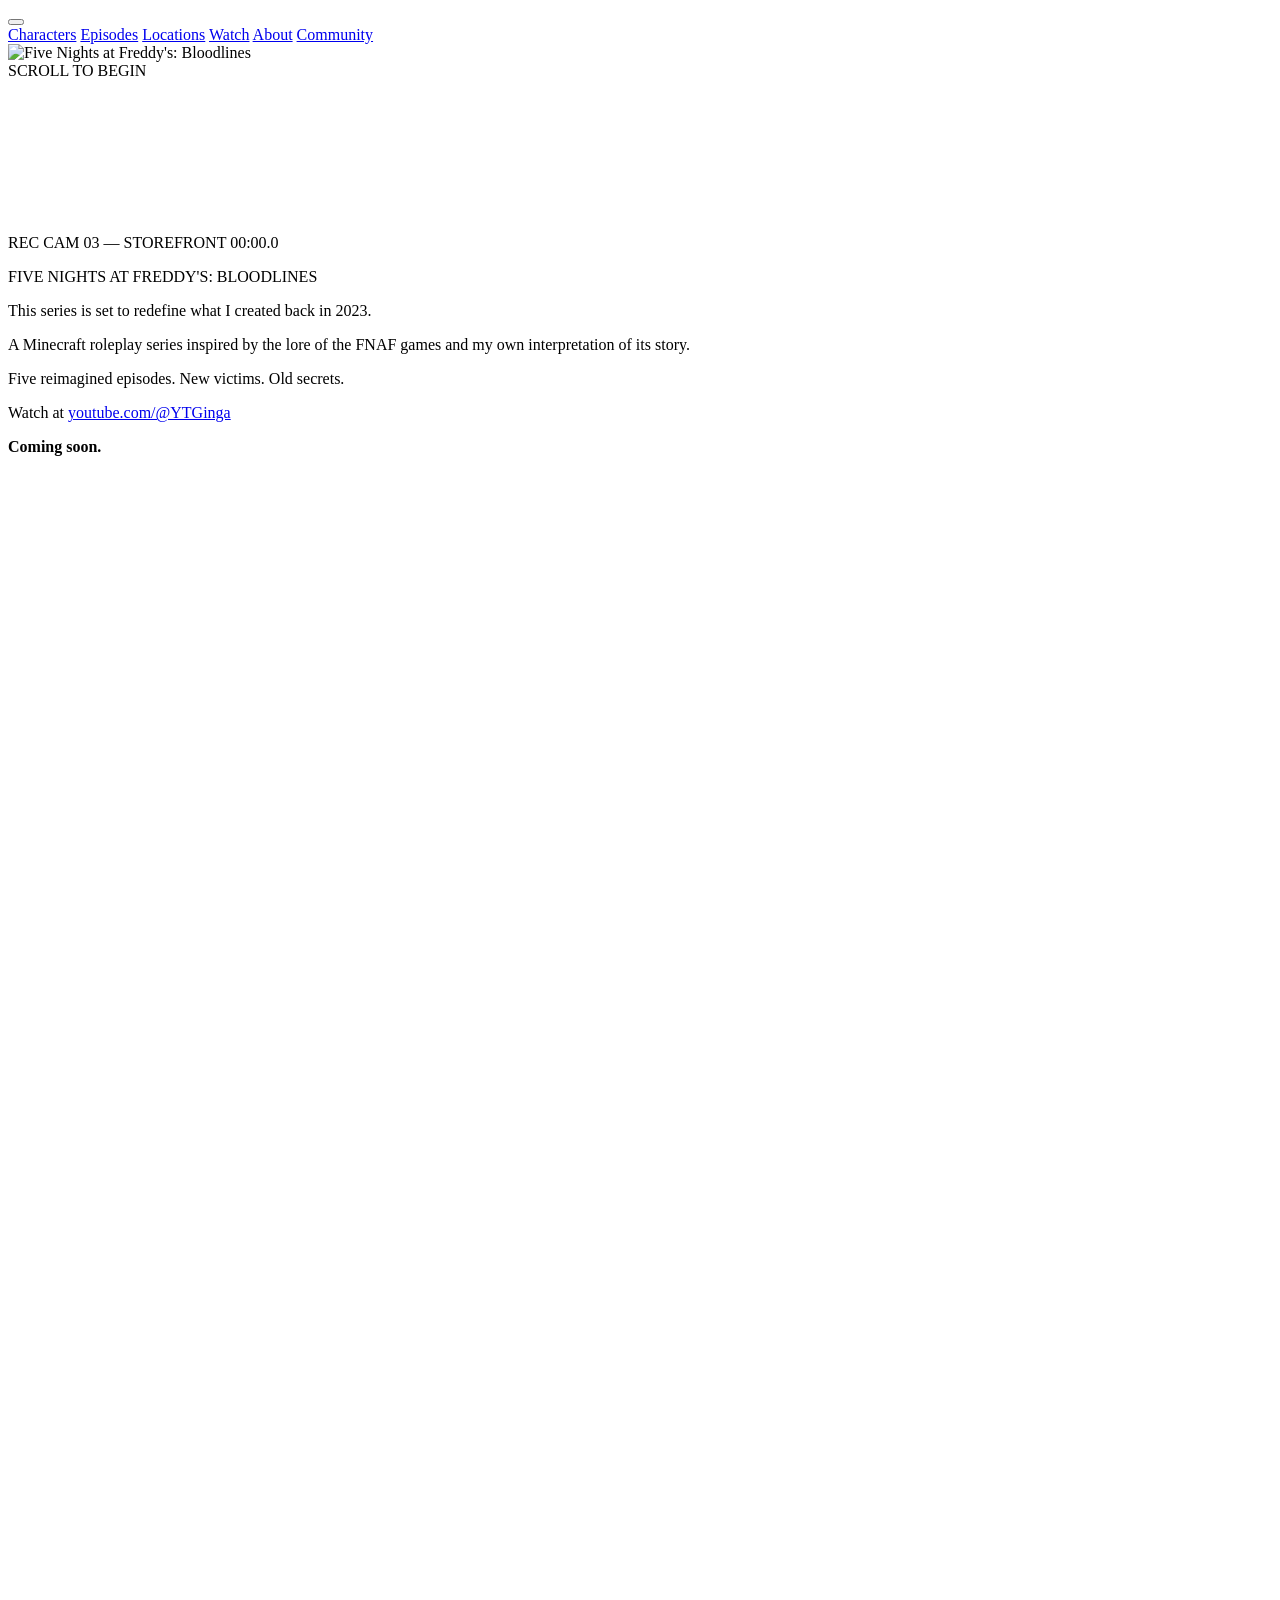
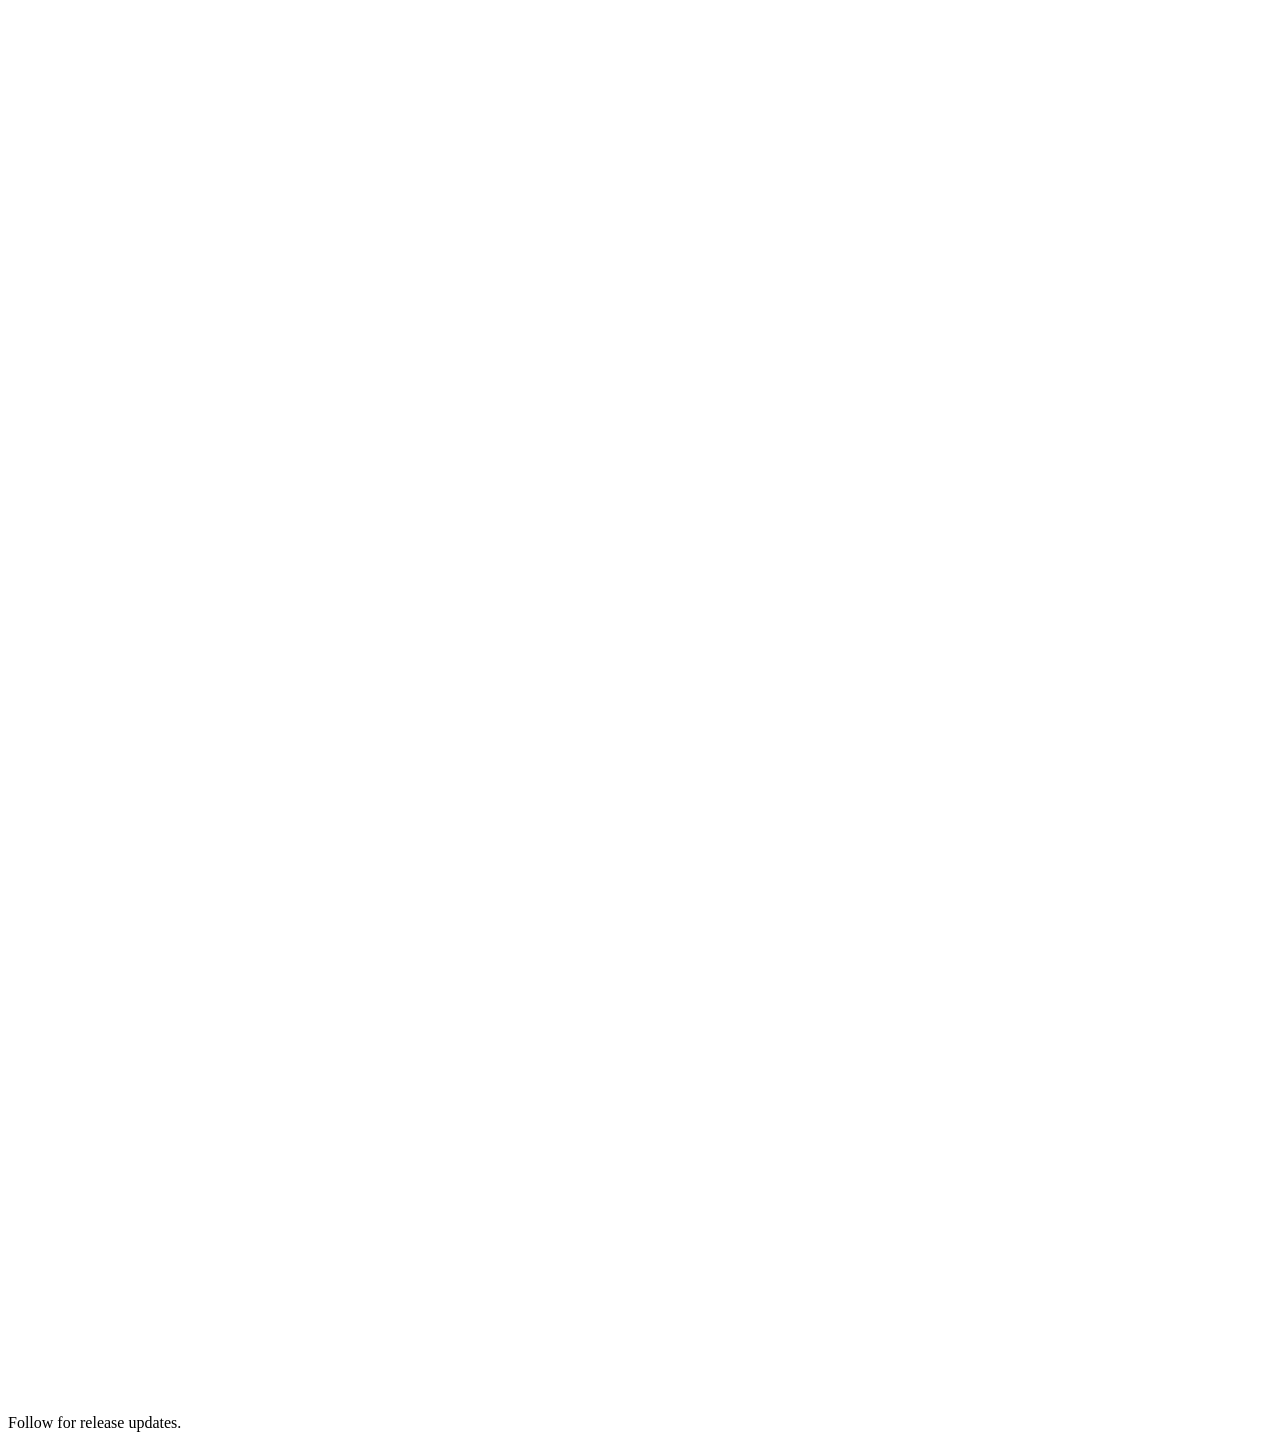
==== index.html @ 41097ac0 "Add files via upload" ====
<!DOCTYPE html>
<html lang="en">
<head>
<meta charset="UTF-8">
<meta name="viewport" content="width=device-width, initial-scale=1.0">
<title>Five Nights at Freddy's: Bloodlines</title>
<link rel="icon" type="image/png" href="FNAFBloodlinesLogo.png">
<link rel="preconnect" href="https://fonts.googleapis.com">
<link rel="preconnect" href="https://fonts.gstatic.com" crossorigin>
<link href="https://fonts.googleapis.com/css2?family=IBM+Plex+Mono:wght@400;500;600&family=Press+Start+2P&display=swap" rel="stylesheet">
<link rel="stylesheet" href="style.css">
</head>
<body>

  <!-- NAV: hover-triggered tab icon + sliding side panel -->
  <nav class="tab-nav" id="tabNav">
    <button class="tab-icon" id="tabIcon" aria-label="Open site navigation" aria-expanded="false"></button>
    <aside class="side-panel" id="sidePanel">
      <a class="side-link" href="characters.html">Characters</a>
      <a class="side-link" href="episodes.html">Episodes</a>
      <a class="side-link" href="locations.html">Locations</a>
      <a class="side-link" href="watch.html">Watch</a>
      <a class="side-link" href="about.html">About</a>
      <a class="side-link" href="community.html">Community</a>
    </aside>
  </nav>

  <!-- HERO: logo on solid background -->
  <section class="hero" id="hero">
    <div class="hero-inner">
      <img src="FNAFBloodlinesLogo.png" alt="Five Nights at Freddy's: Bloodlines" class="hero-logo" id="heroLogo">
    </div>
    <div class="scroll-cue">
      <span class="scroll-cue-label">SCROLL TO BEGIN</span>
      <span class="scroll-cue-arrow" id="scrollCueArrow"></span>
    </div>
  </section>

  <!-- REEL: scroll-scrubbed video with camera-monitor framing -->
  <div class="reel storefront-reel" style="height: 500vh;">
    <div class="reel-sticky">

      <video
        class="reel-video"
        src="StoreFrontStill.mov"
        muted
        playsinline
        preload="auto"
      ></video>

      <div class="scanlines" aria-hidden="true"></div>
      <div class="vignette" aria-hidden="true"></div>
      <div class="grain" aria-hidden="true"></div>

      <div class="hud">
        <span class="hud-rec"><span class="hud-dot"></span>REC</span>
        <span class="hud-cam">CAM 03 — STOREFRONT</span>
        <span class="hud-time">00:00.0</span>
      </div>

      <!-- EDIT ME: swap this placeholder copy for your real series description.
           Each <p> shows/hides based on how far the user has scrolled through
           the reel (see data-range in script.js). Add or remove lines freely. -->
      <div class="caption-track">
        <p class="caption" data-range="0.00,0.16">FIVE NIGHTS AT FREDDY'S: BLOODLINES</p>
        <p class="caption" data-range="0.16,0.32">This series is set to redefine what I created back in 2023.</p>
        <p class="caption" data-range="0.32,0.50">A Minecraft roleplay series inspired by the lore of the FNAF games and my own interpretation of its story.</p>
        <p class="caption" data-range="0.50,0.68">Five reimagined episodes. New victims. Old secrets.</p>
        <p class="caption" data-range="0.68,0.84">Watch at <a href="https://www.youtube.com/@YTGinga/videos" target="_blank">youtube.com/@YTGinga</a></p>
        <p class="caption" data-range="0.84,1.00"><strong>Coming soon.</strong></p>
      </div>

    </div>
  </div>

  <!-- OUTRO -->
  <section class="outro">
    <img src="FNAFBloodlinesLogo.png" alt="" class="outro-logo" aria-hidden="true">
    <p class="outro-tag">Follow for release updates.</p>
  </section>

<script src="script.js"></script>
</body>
</html>
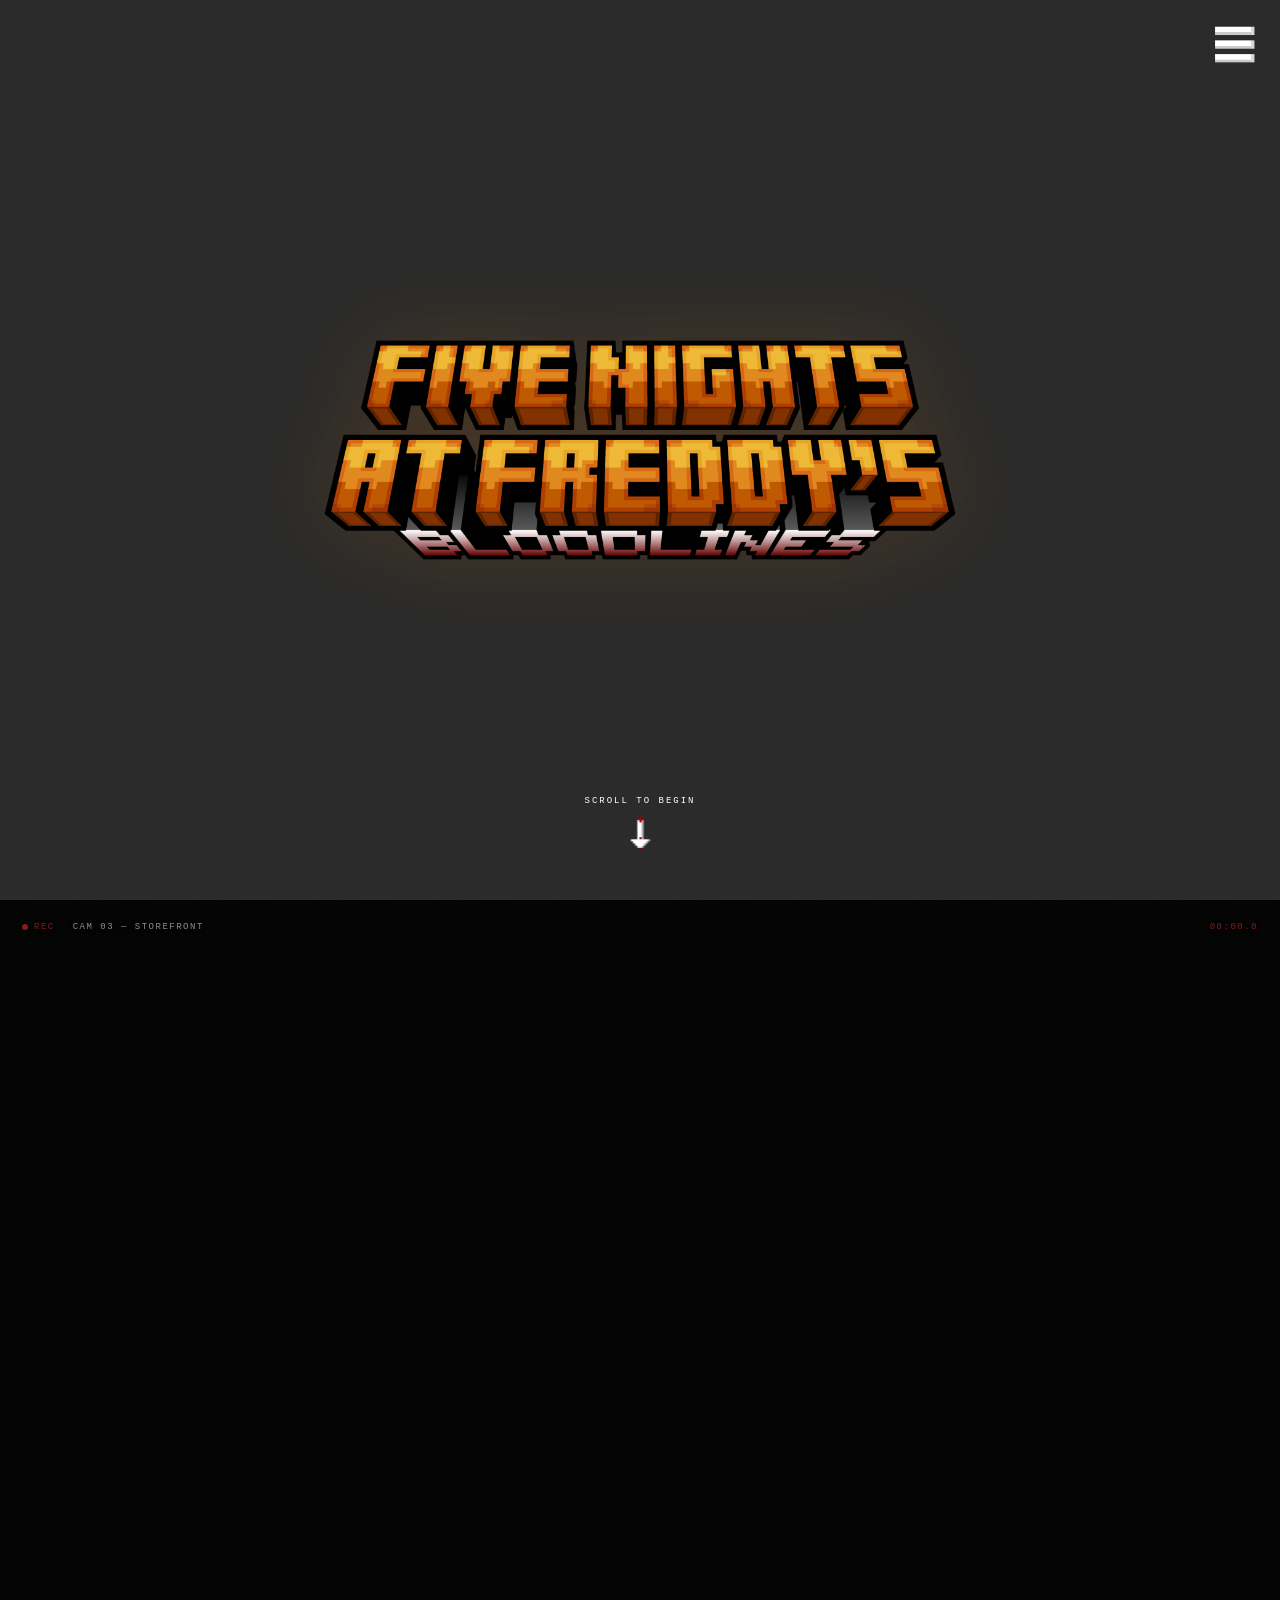
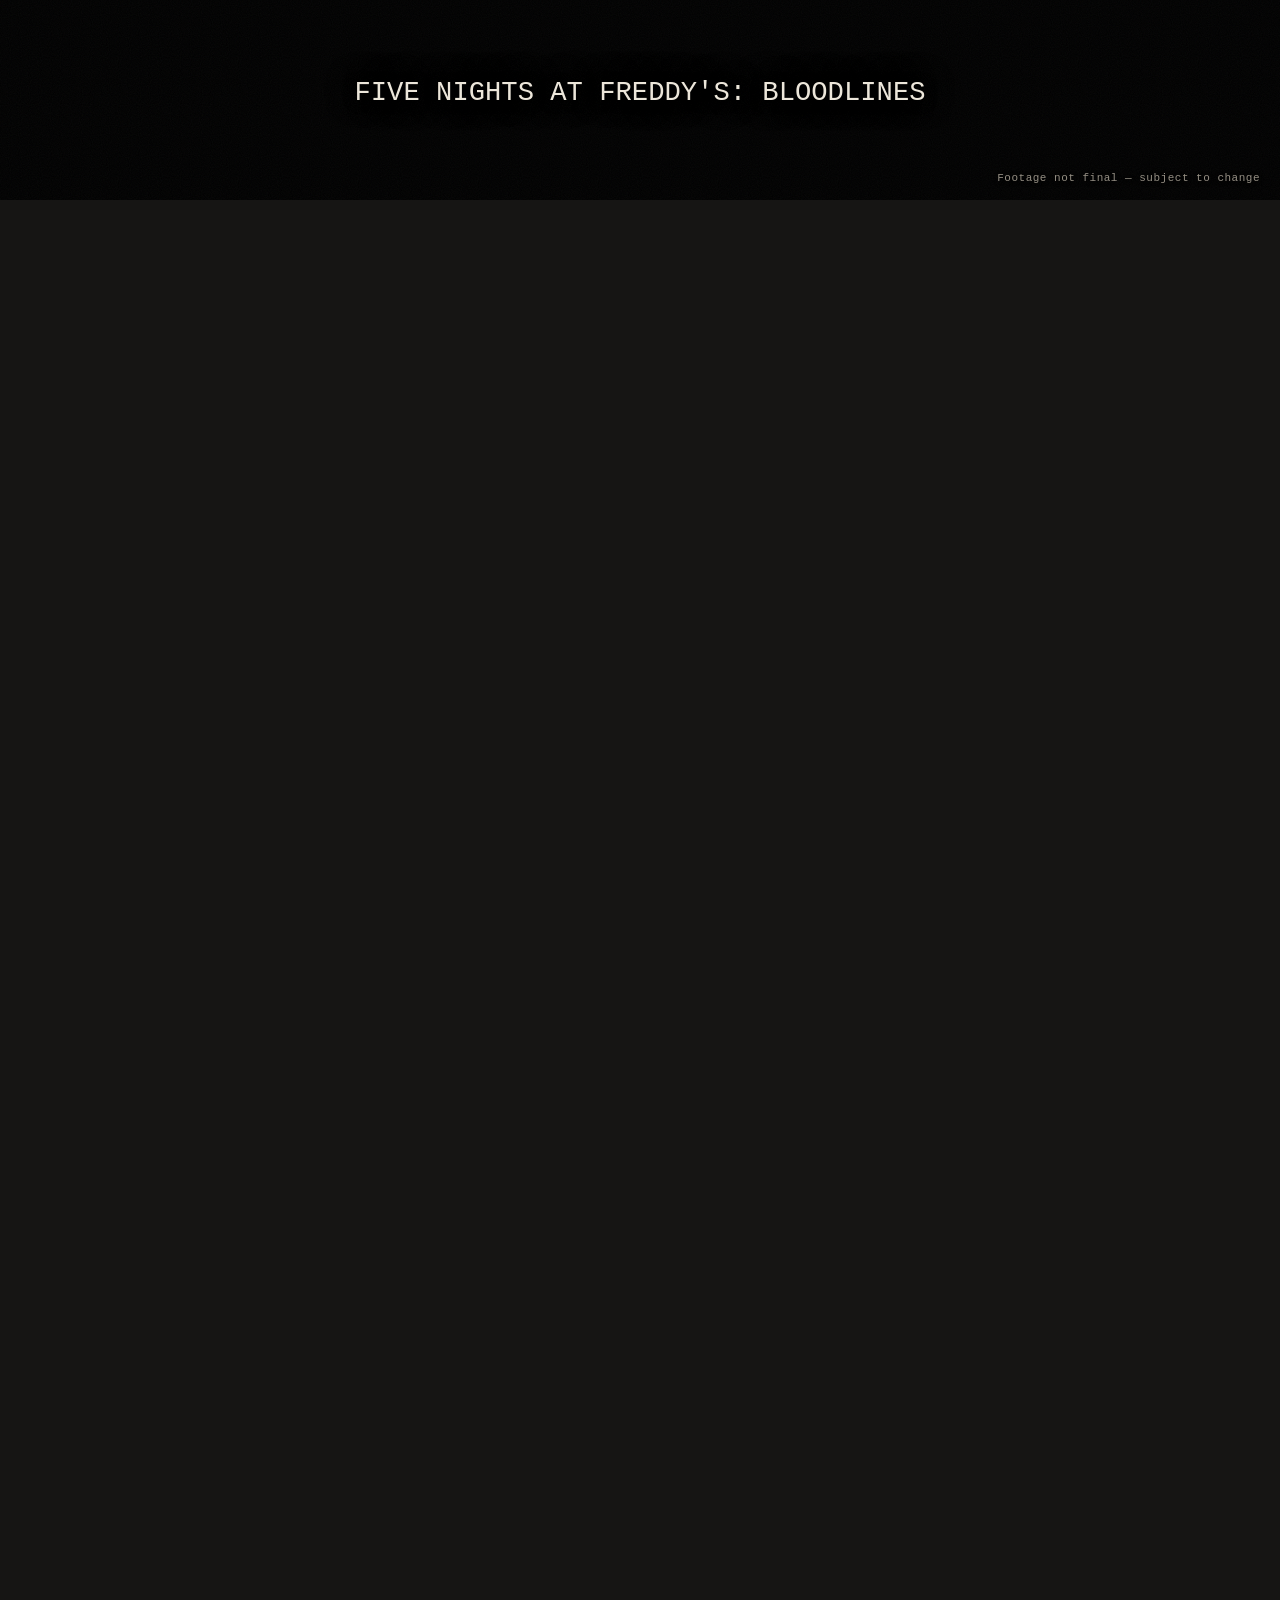
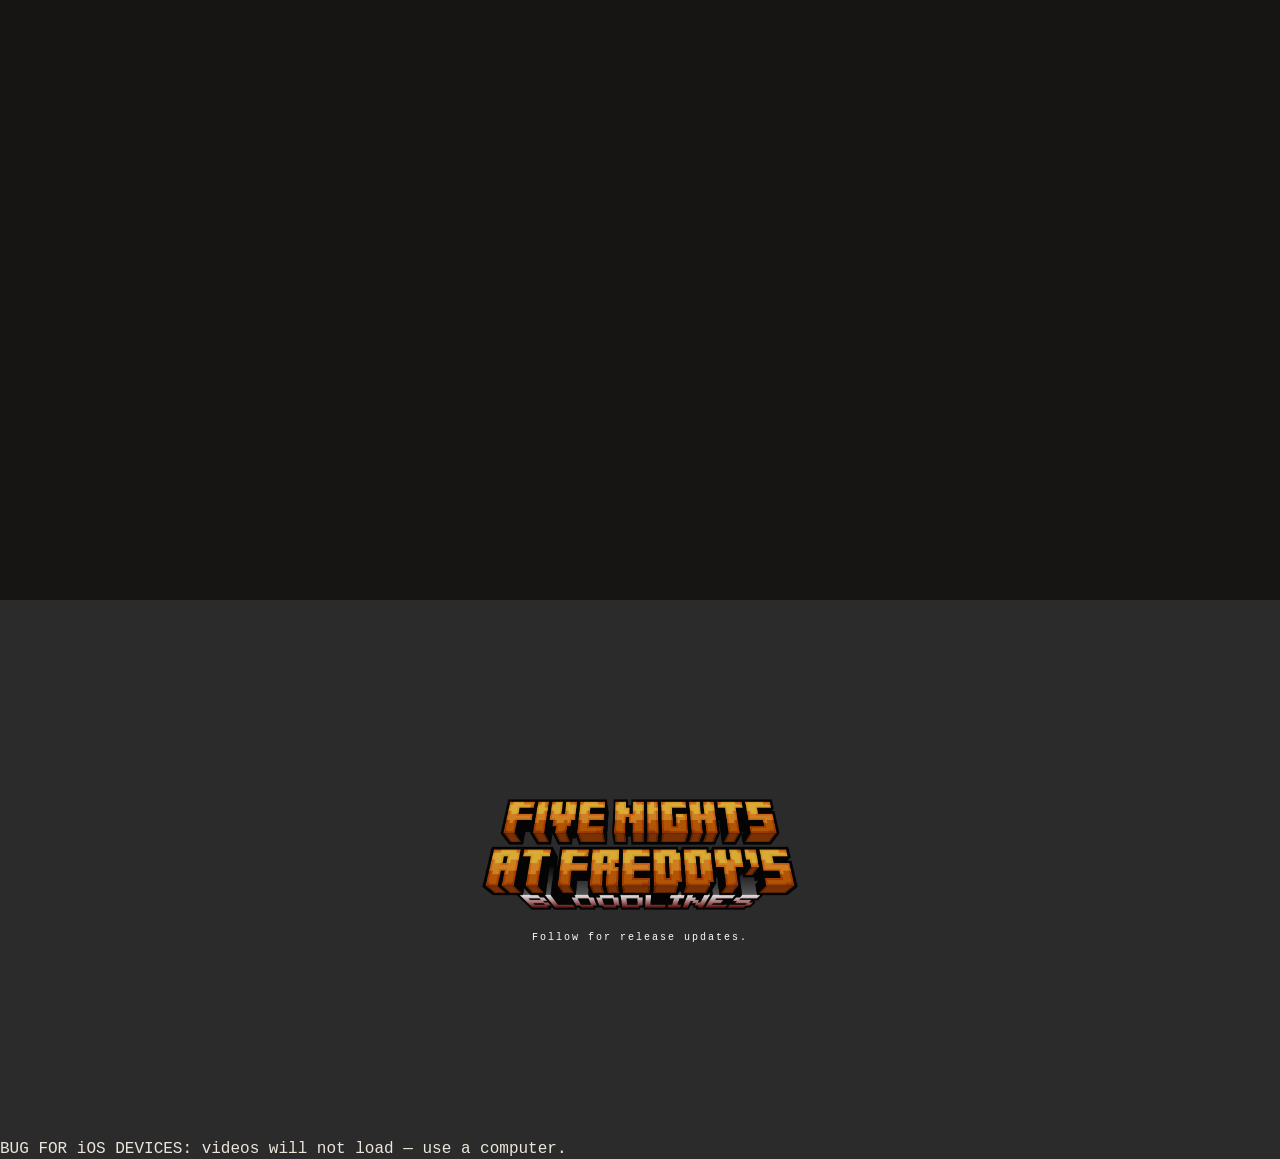
==== commit 96280dca: "Update index.html" ====
--- a/index.html
+++ b/index.html
@@ -79,6 +79,11 @@
     <p class="outro-tag">Follow for release updates.</p>
   </section>
 
+  <!-- TEMP: remove once the iOS video bug is fixed -->
+  <div class="ios-warning-banner" role="alert">
+    BUG FOR iOS DEVICES: videos will not load — use a computer.
+  </div>
+
 <script src="script.js"></script>
 </body>
-</html>+</html>
--- a/style.css
+++ b/style.css
@@ -0,0 +1,920 @@
+:root {
+  --bg-base: #2b2b2b;
+  --bg-deep: #161514;
+  --gold: #f5a623;
+  --ember: #d9720a;
+  --blood: #8b1a1a;
+  --ash: #ece6da;
+  --ash-dim: #948e83;
+  --white: #ffffff;
+}
+
+* { margin: 0; padding: 0; box-sizing: border-box; }
+
+html { scroll-behavior: auto; }
+
+body {
+  background: var(--bg-base);
+  color: var(--ash);
+  font-family: 'IBM Plex Mono', monospace;
+  overflow-x: hidden;
+}
+
+@media (prefers-reduced-motion: reduce) {
+  * { animation-duration: 0.001ms !important; animation-iteration-count: 1 !important; transition-duration: 0.001ms !important; }
+}
+
+/* ---------- EPISODES PAGE (Netflix-style layout) ---------- */
+
+.episodes-page {
+  min-height: 100vh;
+  background: var(--bg-base);
+  padding-bottom: 60px;
+}
+
+/* ----- Hero banner ----- */
+
+.episodes-hero {
+  position: relative;
+  min-height: 56vh;
+  display: flex;
+  flex-direction: column;
+  align-items: center;
+  justify-content: center;
+  gap: 22px;
+  padding: 80px 24px 60px;
+  text-align: center;
+  overflow: hidden;
+}
+
+/* subtle bottom fade so the hero blends into the row below, like Netflix's
+   banner-to-content transition */
+.episodes-hero::after {
+  content: '';
+  position: absolute;
+  left: 0; right: 0; bottom: 0;
+  height: 120px;
+  background: linear-gradient(to bottom, transparent, var(--bg-base));
+  pointer-events: none;
+}
+
+.episodes-logo {
+  width: min(24vw, 170px);
+  height: auto;
+  opacity: 0.9;
+  filter: drop-shadow(0 0 40px rgba(245, 166, 35, 0));
+}
+
+.episodes-title {
+  font-family: 'Press Start 2P', monospace;
+  font-size: clamp(1.4rem, 4vw, 2.2rem);
+  letter-spacing: 4px;
+  color: var(--gold);
+}
+
+.yt-channel-link {
+  display: block;
+  width: min(90vw, 420px);
+  border-radius: 10px;
+  overflow: hidden;
+  box-shadow: 0 0 0 rgba(245, 166, 35, 0);
+  transform: translateY(0);
+  transition: box-shadow 0.3s ease, transform 0.3s ease;
+  z-index: 1;
+}
+
+.yt-channel-link img {
+  display: block;
+  width: 100%;
+  height: auto;
+}
+
+.yt-channel-link:hover,
+.yt-channel-link:focus-visible {
+  box-shadow: 0 0 45px 10px rgba(245, 166, 35, 0.45);
+  transform: translateY(-3px);
+}
+
+/* ----- Episode row ----- */
+
+.episode-row-section {
+  padding-top: 8px;
+}
+
+.row-label {
+  font-family: 'Press Start 2P', monospace;
+  font-size: 13px;
+  letter-spacing: 1.5px;
+  color: var(--ash);
+  padding: 0 48px;
+  margin-bottom: 14px;
+}
+
+.episode-row-wrap {
+  position: relative;
+}
+
+.episode-row {
+  display: flex;
+  gap: 25px;
+  overflow-x: auto;
+  scroll-behavior: smooth;
+  padding: 30px 48px 40px; /* extra top/bottom padding gives hover-scaled cards room to grow */
+  scrollbar-width: thin;
+  scrollbar-color: var(--blood) transparent;
+}
+
+.episode-row::-webkit-scrollbar {
+  height: 6px;
+}
+
+.episode-row::-webkit-scrollbar-thumb {
+  background: var(--blood);
+  border-radius: 3px;
+}
+
+.row-arrow {
+  position: absolute;
+  top: 0;
+  bottom: 0;
+  width: 48px;
+  border: none;
+  background: linear-gradient(to right, var(--bg-base), transparent);
+  color: var(--ash);
+  font-size: 22px;
+  cursor: pointer;
+  z-index: 4;
+  opacity: 0;
+  transition: opacity 0.2s ease;
+}
+
+.episode-row-wrap:hover .row-arrow {
+  opacity: 1;
+}
+
+.row-arrow-right {
+  right: 0;
+  background: linear-gradient(to left, var(--bg-base), transparent);
+}
+
+.row-arrow-left {
+  left: 0;
+}
+
+.episode-card {
+  position: relative;
+  flex: 0 0 240px;
+  border-radius: 4px;
+  overflow: hidden;
+  cursor: pointer;
+  transition: transform 0.25s ease, box-shadow 0.25s ease, z-index 0s;
+}
+
+.episode-card:hover,
+.episode-card:focus-visible {
+  transform: scale(1.12);
+  z-index: 3;
+}
+
+.episode-thumb {
+  aspect-ratio: 16 / 9;
+  background: #000;
+  display: flex;
+  align-items: center;
+  justify-content: center;
+  overflow: hidden;
+}
+
+.episode-thumb img {
+  width: 100%;
+  height: 100%;
+  object-fit: cover;
+  opacity: 0.9;
+  transition: opacity 0.25s ease;
+}
+
+.episode-card:hover .episode-thumb img {
+  opacity: 0.35; /* dims as the info overlay takes over, like Netflix's hover state */
+}
+
+.episode-info {
+  position: absolute;
+  left: 0;
+  right: 0;
+  bottom: 0;
+  padding: 10px 12px 12px;
+  background: linear-gradient(to top, rgba(0,0,0,0.95) 20%, transparent);
+  opacity: 0;
+  transform: translateY(6px);
+  transition: opacity 0.25s ease, transform 0.25s ease;
+}
+
+.episode-card:hover .episode-info,
+.episode-card:focus-visible .episode-info {
+  opacity: 1;
+  transform: translateY(0);
+}
+
+.episode-name {
+  font-family: 'Press Start 2P', monospace;
+  font-size: 9px;
+  letter-spacing: 1px;
+  color: var(--white);
+  margin-bottom: 4px;
+}
+
+.episode-tag {
+  font-size: 11px;
+  color: var(--ash-dim);
+}
+
+/* ----- Teaser/Update video cards ----- */
+
+.video-card {
+  position: relative;
+}
+
+.play-icon {
+  position: absolute;
+  top: 50%;
+  left: 50%;
+  transform: translate(-50%, -50%) scale(0.8);
+  width: 44px;
+  height: 44px;
+  border-radius: 50%;
+  background: rgba(0, 0, 0, 0.55);
+  color: var(--gold);
+  display: flex;
+  align-items: center;
+  justify-content: center;
+  font-size: 16px;
+  padding-left: 3px; /* optically center the triangle glyph */
+  opacity: 0;
+  transition: opacity 0.2s ease, transform 0.2s ease;
+  pointer-events: none;
+}
+
+.video-card:hover .play-icon,
+.video-card:focus-visible .play-icon {
+  opacity: 1;
+  transform: translate(-50%, -50%) scale(1);
+}
+
+/* ----- Video lightbox modal ----- */
+
+.video-modal {
+  position: fixed;
+  inset: 0;
+  z-index: 200;
+  display: flex;
+  align-items: center;
+  justify-content: center;
+  opacity: 0;
+  pointer-events: none;
+  transition: opacity 0.25s ease;
+}
+
+.video-modal.is-open {
+  opacity: 1;
+  pointer-events: auto;
+}
+
+.video-modal-backdrop {
+  position: absolute;
+  inset: 0;
+  background: rgba(10, 9, 8, 0.9);
+}
+
+.video-modal-content {
+  position: relative;
+  width: min(90vw, 900px);
+  aspect-ratio: 16 / 9;
+  z-index: 1;
+  box-shadow: 0 20px 60px rgba(0, 0, 0, 0.8), 0 0 40px rgba(245, 166, 35, 0.15);
+}
+
+.video-modal-frame {
+  width: 100%;
+  height: 100%;
+}
+
+.video-modal-frame iframe {
+  width: 100%;
+  height: 100%;
+  border: none;
+}
+
+.video-modal-close {
+  position: absolute;
+  top: -42px;
+  right: 0;
+  background: none;
+  border: none;
+  color: var(--ash);
+  font-size: 30px;
+  line-height: 1;
+  cursor: pointer;
+  padding: 4px 8px;
+  transition: color 0.2s ease;
+}
+
+.video-modal-close:hover {
+  color: var(--gold);
+}
+
+
+@media (max-width: 640px) {
+  .episodes-hero { padding: 60px 20px 48px; min-height: 44vh; }
+  .row-label { padding: 0 20px; }
+  .episode-row { padding: 24px 20px 32px; }
+  .episode-card { flex-basis: 160px; }
+  .row-arrow { display: none; } /* touch scrolling handles this on mobile */
+}
+
+
+.placeholder-page {
+  min-height: 100vh;
+  background: var(--bg-base);
+  display: flex;
+  flex-direction: column;
+  align-items: center;
+  justify-content: center;
+  gap: 18px;
+  text-align: center;
+  padding: 24px;
+}
+
+.placeholder-logo {
+  width: min(30vw, 220px);
+  height: auto;
+  opacity: 0.85;
+}
+
+.placeholder-title {
+  font-family: 'Press Start 2P', monospace;
+  font-size: clamp(1.2rem, 4vw, 2rem);
+  letter-spacing: 3px;
+  color: var(--gold);
+}
+
+.placeholder-tag {
+  font-family: 'IBM Plex Mono', monospace;
+  color: var(--ash-dim);
+  letter-spacing: 1px;
+}
+
+/* ---------- CHARACTERS PAGE ---------- */
+
+.characters-header {
+  background: var(--bg-base);
+  display: flex;
+  flex-direction: column;
+  align-items: center;
+  gap: 8px;
+  padding: 32px 24px 26px;
+}
+
+.characters-logo {
+  width: min(18vw, 120px);
+  height: auto;
+  opacity: 0.9;
+}
+
+.characters-title {
+  font-family: 'Press Start 2P', monospace;
+  font-size: clamp(1.1rem, 3vw, 1.6rem);
+  letter-spacing: 3px;
+  color: var(--gold);
+}
+
+/* ---------- COMMUNITY PAGE (full-page chat layout) ---------- */
+
+.community-page {
+  height: 100vh;
+  display: flex;
+  flex-direction: column;
+  background: var(--bg-base);
+  overflow: hidden; /* only the message list itself scrolls */
+}
+
+.community-header {
+  flex-shrink: 0;
+  display: flex;
+  flex-direction: column;
+  align-items: center;
+  gap: 6px;
+  padding: 20px 24px 14px;
+}
+
+.community-logo {
+  width: min(14vw, 90px);
+  height: auto;
+  opacity: 0.85;
+}
+
+.community-title {
+  font-family: 'Press Start 2P', monospace;
+  font-size: clamp(1rem, 2.6vw, 1.3rem);
+  letter-spacing: 3px;
+  color: var(--gold);
+}
+
+/* ---------- COMMUNITY CHAT ---------- */
+
+.chat-box {
+  flex: 1;
+  min-height: 0; /* required so flex children can actually shrink and scroll */
+  display: flex;
+  flex-direction: column;
+  width: 100%;
+  max-width: 900px;
+  margin: 0 auto;
+  padding: 0 20px;
+}
+
+.chat-status {
+  flex-shrink: 0;
+  font-size: 12px;
+  color: var(--ash-dim);
+  padding: 0 4px 8px;
+  text-align: center;
+}
+
+.chat-status-error {
+  color: var(--blood);
+}
+
+.chat-messages {
+  flex: 1;
+  min-height: 0;
+  overflow-y: auto;
+  display: flex;
+  flex-direction: column;
+  gap: 12px;
+  padding: 4px 4px 16px;
+}
+
+.chat-message-meta {
+  display: flex;
+  justify-content: space-between;
+  gap: 10px;
+  font-size: 10px;
+}
+
+.chat-message-name {
+  color: var(--gold);
+  font-weight: 600;
+}
+
+.chat-message-time {
+  color: var(--ash-dim);
+}
+
+.chat-message-text {
+  font-size: 14px;
+  color: var(--ash);
+  line-height: 1.4;
+  word-break: break-word;
+}
+
+.chat-form {
+  flex-shrink: 0;
+  display: flex;
+  width: 100%;
+  max-width: 900px;
+  margin: 0 auto;
+  border-top: 1px solid rgba(217, 114, 10, 0.25);
+  background: var(--bg-deep);
+}
+
+.chat-input {
+  background: transparent;
+  border: none;
+  color: var(--ash);
+  font-family: 'IBM Plex Mono', monospace;
+  font-size: 14px;
+  padding: 16px;
+  outline: none;
+}
+
+.chat-input::placeholder {
+  color: var(--ash-dim);
+}
+
+.chat-name {
+  width: 130px;
+  flex-shrink: 0;
+  border-right: 1px solid rgba(217, 114, 10, 0.2);
+}
+
+.chat-text {
+  flex: 1;
+  min-width: 0;
+}
+
+.chat-send {
+  background: var(--ember);
+  color: var(--bg-deep);
+  border: none;
+  padding: 0 24px;
+  font-family: 'Press Start 2P', monospace;
+  font-size: 10px;
+  letter-spacing: 1px;
+  cursor: pointer;
+  flex-shrink: 0;
+  transition: background 0.2s ease;
+}
+
+.chat-send:hover {
+  background: var(--gold);
+}
+
+.chat-input:disabled,
+.chat-send:disabled {
+  opacity: 0.4;
+  cursor: not-allowed;
+}
+
+@media (max-width: 640px) {
+  .community-header { padding: 16px 16px 10px; }
+  .chat-box, .chat-form { padding-left: 12px; padding-right: 12px; }
+  .chat-name { width: 90px; }
+}
+
+.tab-nav {
+  position: fixed;
+  top: 24px;
+  right: 24px;
+  z-index: 100;
+  display: flex;
+  flex-direction: row-reverse; /* icon stays pinned to the right edge */
+  align-items: flex-start;
+  transition: opacity 0.3s ease;
+}
+
+.tab-nav.is-hidden {
+  opacity: 0;
+  pointer-events: none;
+}
+
+.tab-icon {
+  width: 44px;
+  height: 44px;
+  background-image: url('tab-sprite.png');
+  background-repeat: no-repeat;
+  background-position: 0 0;
+  background-size: 770% 100%; /* 7 frames */
+  background-color: transparent;
+  border: none;
+  cursor: pointer;
+  padding: 0;
+  flex-shrink: 0;
+}
+
+.tab-icon:focus-visible {
+  outline: 2px solid var(--gold);
+  outline-offset: 4px;
+}
+
+.side-panel {
+  max-width: 0;
+  overflow: hidden;
+  min-width: 0;
+  background: var(--bg-deep);
+  border: 1px solid rgba(197, 0, 0, 0.486);
+  border-radius: 4px;
+  padding: 14px 0;
+  margin-right: 0;
+  display: flex;
+  flex-direction: column;
+  box-shadow: 0 12px 40px rgba(82, 0, 0, 0.6);
+  opacity: 0;
+  pointer-events: none;
+  transition: max-width 0.25s ease, opacity 0.2s ease, margin-right 0.25s ease;
+  white-space: nowrap;
+}
+
+.tab-nav.is-open .side-panel {
+  max-width: 240px;
+  margin-right: 12px;
+  opacity: 1;
+  pointer-events: auto;
+}
+
+.side-link {
+  font-family: 'Press Start 2P', monospace;
+  font-size: 10px;
+  letter-spacing: 1.5px;
+  color: var(--ash);
+  text-decoration: none;
+  padding: 12px 20px;
+  white-space: nowrap;
+  transition: color 0.2s ease, background 0.2s ease;
+}
+
+.side-link:hover,
+.side-link:focus-visible {
+  color: var(--blood);
+  background: rgba(192, 192, 192, 0.603);
+}
+
+@media (max-width: 640px) {
+  .tab-nav { top: 16px; right: 16px; }
+}
+
+/* ---------- HERO ---------- */
+
+.hero {
+  height: 100vh;
+  width: 100%;
+  background: var(--bg-base);
+  display: flex;
+  align-items: center;
+  justify-content: center;
+  position: relative;
+  overflow: hidden;
+}
+
+.hero-inner {
+  width: 100%;
+  display: flex;
+  align-items: center;
+  justify-content: center;
+  will-change: transform, opacity;
+}
+
+.hero-logo {
+  width: min(70vw, 640px);
+  height: auto;
+  filter: drop-shadow(0 0 40px rgba(217, 114, 10, 0.15));
+}
+
+.scroll-cue {
+  position: absolute;
+  bottom: 48px;
+  left: 50%;
+  transform: translateX(-50%);
+  display: flex;
+  flex-direction: column;
+  align-items: center;
+  gap: 10px;
+  will-change: opacity;
+}
+
+.scroll-cue-label {
+  font-family: 'Press Start 2P', monospace;
+  font-size: 9px;
+  letter-spacing: 2px;
+  color: var(--white);
+}
+
+.scroll-cue-arrow {
+  display: block;
+  width: 36px;
+  height: 36px;
+  background-image: url('arrow-sprite.png');
+  background-repeat: no-repeat;
+  background-position: 0 0;
+  background-size: 8100% 100%; /* 81 frames */
+}
+
+/* ---------- REEL (scroll-scrubbed video) ---------- */
+
+.reel {
+  position: relative;
+  width: 100%;
+  background: var(--bg-deep);
+}
+
+.reel-sticky {
+  position: sticky;
+  top: 0;
+  height: 100vh;
+  width: 100%;
+  overflow: hidden;
+  background: #000;
+}
+
+.reel-video {
+  position: absolute;
+  inset: 0;
+  width: 100%;
+  height: 100%;
+  object-fit: cover;
+}
+
+/* the moody desaturated/darkened look is specific to the homepage's
+   "security camera" storefront footage — character reels stay untouched
+   so any overlay/color-grade you've already edited into those clips
+   shows exactly as you made it, not fought against by an extra filter. */
+.storefront-reel .reel-video {
+  filter: saturate(0.85) contrast(1.05) brightness(0.8);
+}
+
+/* camera-monitor framing */
+
+.scanlines {
+  position: absolute;
+  inset: 0;
+  pointer-events: none;
+  background: repeating-linear-gradient(
+    to bottom,
+    rgba(0, 0, 0, 0.18) 0px,
+    rgba(0, 0, 0, 0.18) 1px,
+    transparent 1px,
+    transparent 3px
+  );
+  mix-blend-mode: multiply;
+  z-index: 2;
+}
+
+.vignette {
+  position: absolute;
+  inset: 0;
+  pointer-events: none;
+  background: radial-gradient(ellipse at center, transparent 45%, rgba(0,0,0,0.75) 100%);
+  z-index: 2;
+}
+
+.reel-disclaimer {
+  position: absolute;
+  bottom: 16px;
+  right: 20px;
+  z-index: 3;
+  font-family: 'IBM Plex Mono', monospace;
+  font-size: 11px;
+  letter-spacing: 0.5px;
+  color: var(--ash-dim);
+  text-shadow: 0 1px 4px rgba(0,0,0,0.8);
+  pointer-events: none;
+}
+
+@media (max-width: 640px) {
+  .reel-disclaimer { font-size: 9px; bottom: 12px; right: 14px; }
+}
+
+.grain {
+  position: absolute;
+  inset: -20%;
+  pointer-events: none;
+  opacity: 0.05;
+  z-index: 2;
+  background-image: url("data:image/svg+xml,%3Csvg xmlns='http://www.w3.org/2000/svg' width='120' height='120'%3E%3Cfilter id='n'%3E%3CfeTurbulence type='fractalNoise' baseFrequency='0.9' numOctaves='2' stitchTiles='stitch'/%3E%3C/filter%3E%3Crect width='100%25' height='100%25' filter='url(%23n)'/%3E%3C/svg%3E");
+}
+
+.hud {
+  position: absolute;
+  top: 22px;
+  left: 22px;
+  right: 22px;
+  z-index: 3;
+  display: flex;
+  align-items: center;
+  gap: 18px;
+  font-family: 'Press Start 2P', monospace;
+  font-size: 9px;
+  letter-spacing: 1.5px;
+  color: var(--ash);
+  text-shadow: 0 1px 4px rgba(0,0,0,0.8);
+}
+
+.hud-rec {
+  color: var(--blood);
+  display: flex;
+  align-items: center;
+  gap: 6px;
+}
+
+.hud-dot {
+  width: 6px;
+  height: 6px;
+  border-radius: 50%;
+  background: var(--blood);
+  animation: blink 1s step-start infinite;
+}
+
+@keyframes blink {
+  50% { opacity: 0.2; }
+}
+
+.hud-cam {
+  color: var(--ash-dim);
+}
+
+.hud-time {
+  margin-left: auto;
+  color: var(--blood);
+}
+
+.caption-track {
+  position: absolute;
+  left: 0;
+  right: 0;
+  bottom: 14%;
+  z-index: 3;
+  display: flex;
+  justify-content: center;
+  padding: 0 24px;
+  text-align: center;
+  pointer-events: none;
+}
+
+.caption {
+  position: absolute;
+  max-width: 680px;
+  font-size: clamp(1.1rem, 3vw, 1.7rem);
+  line-height: 1.4;
+  color: var(--ash);
+  text-shadow: 0 2px 12px rgba(0,0,0,0.9), 0 0 30px rgba(0,0,0,0.6);
+  opacity: 0;
+  transform: translateY(14px);
+  transition: opacity 0.35s ease, transform 0.35s ease;
+}
+
+.caption.is-visible {
+  opacity: 1;
+  transform: translateY(0);
+}
+
+.caption a {
+  color: var(--gold);
+  text-decoration: none;
+  border-bottom: 1px solid var(--ember);
+  pointer-events: auto;
+  transition: color 0.2s ease, border-color 0.2s ease;
+}
+
+.caption a:hover,
+.caption a:focus-visible {
+  color: var(--white);
+  border-color: var(--gold);
+}
+
+.caption:nth-child(5) {
+  font-family: 'Press Start 2P', monospace;
+  font-size: clamp(0.9rem, 2.4vw, 1.3rem);
+  letter-spacing: 2px;
+  color: var(--gold);
+}
+
+/* ----- Character bio card (used on characters.html) ----- */
+
+.character-caption {
+  left: 6%;
+  right: auto;
+  bottom: 12%;
+  max-width: 480px;
+  text-align: left;
+  transform: translateY(14px); /* overrides the base .caption transform for a left-card slide-up */
+}
+
+.character-caption.is-visible {
+  transform: translateY(0);
+}
+
+.character-name {
+  font-family: 'Press Start 2P', monospace;
+  font-size: clamp(1.1rem, 2.6vw, 1.5rem);
+  letter-spacing: 2px;
+  color: var(--gold);
+  margin-bottom: 12px;
+}
+
+.character-bio {
+  font-size: clamp(0.85rem, 1.6vw, 1rem);
+  line-height: 1.7;
+  color: var(--ash);
+}
+
+/* ---------- OUTRO ---------- */
+
+.outro {
+  min-height: 60vh;
+  background: var(--bg-base);
+  display: flex;
+  flex-direction: column;
+  align-items: center;
+  justify-content: center;
+  gap: 20px;
+  padding: 80px 24px;
+  text-align: center;
+}
+
+.outro-logo {
+  width: min(40vw, 320px);
+  height: auto;
+  opacity: 0.9;
+}
+
+.outro-tag {
+  font-family: 'Press Start 2P', monospace;
+  font-size: 10px;
+  letter-spacing: 2px;
+  color: var(--white);
+}
+
+@media (max-width: 640px) {
+  .hud { font-size: 7px; gap: 10px; }
+  .hud-cam { display: none; }
+  .caption-track { bottom: 18%; }
+}
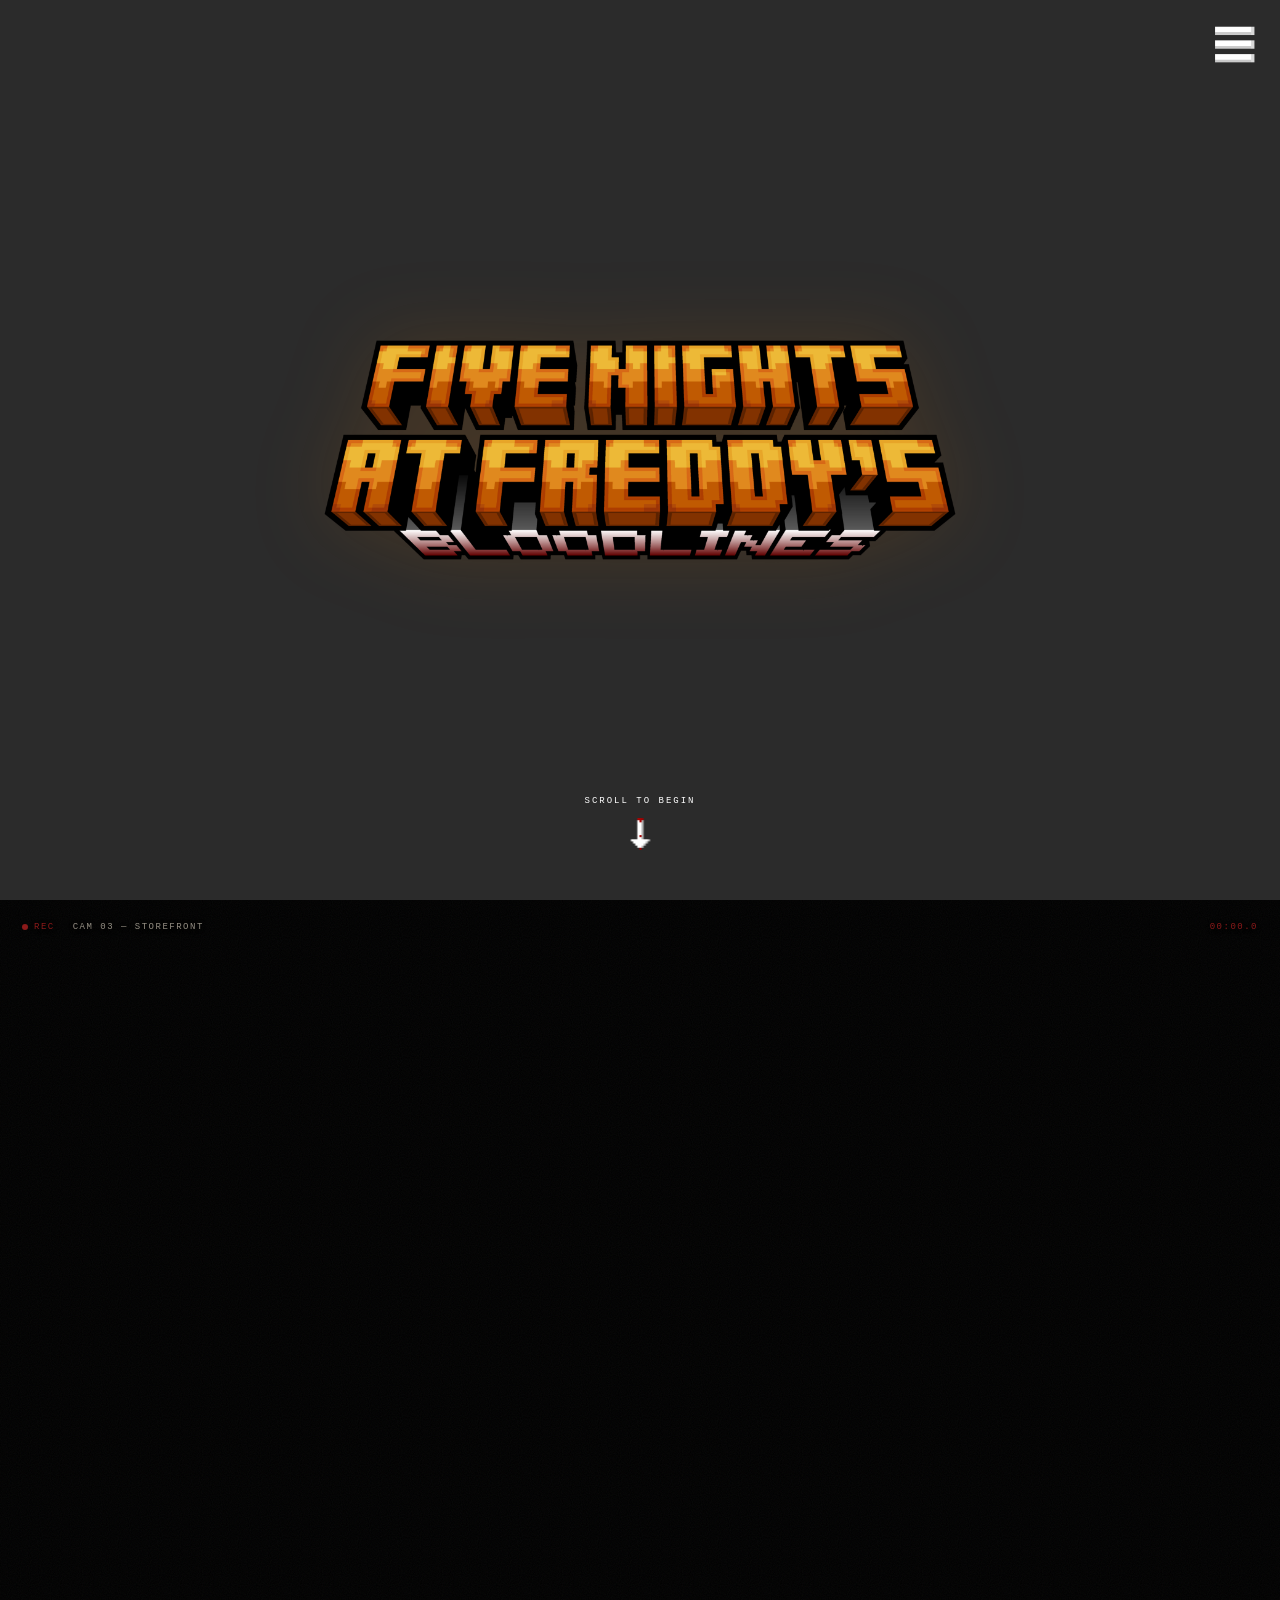
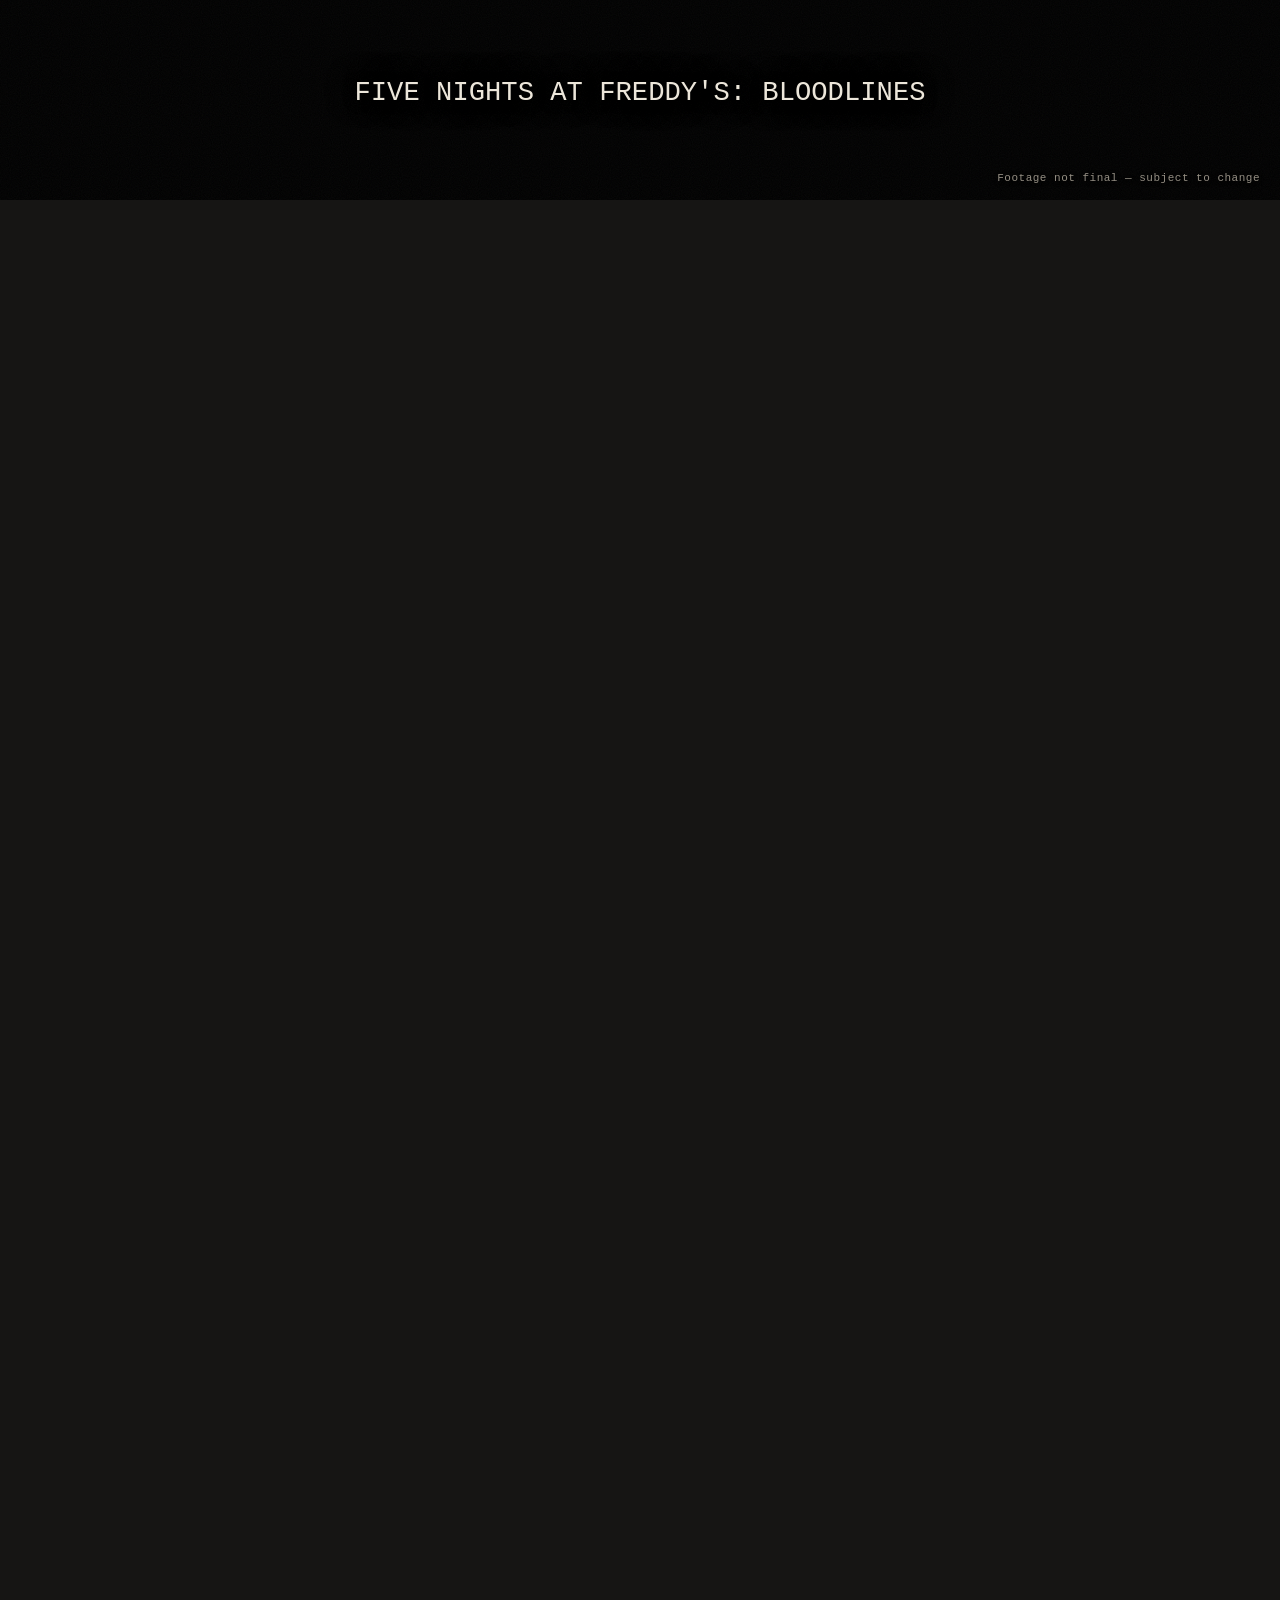
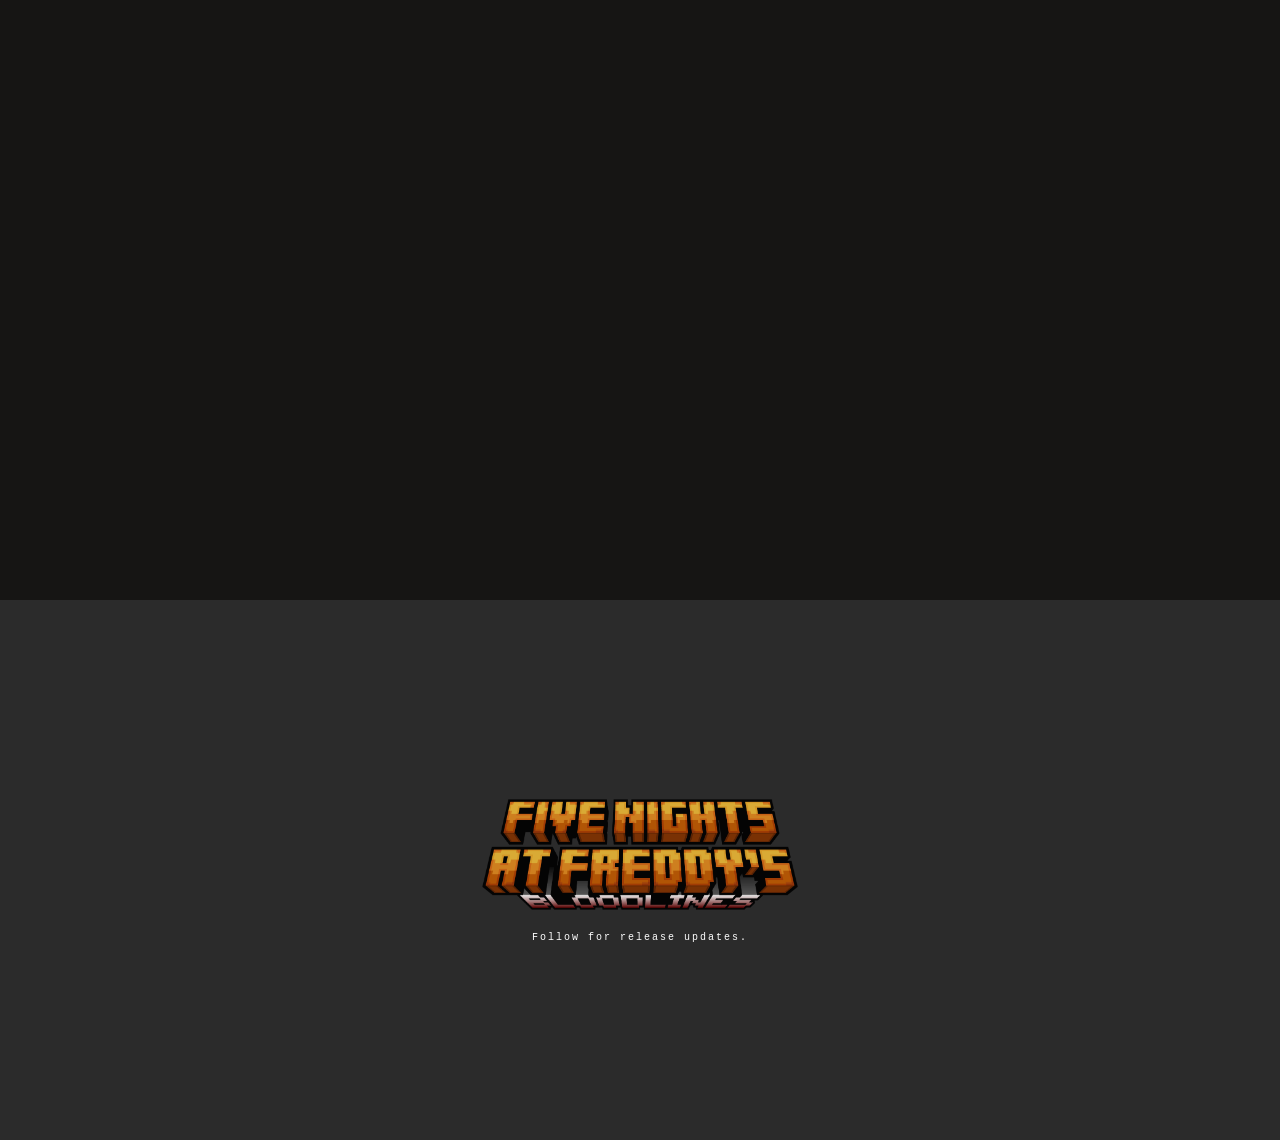
==== commit bc410d96: "Update index.html" ====
--- a/index.html
+++ b/index.html
@@ -80,9 +80,9 @@
   </section>
 
   <!-- TEMP: remove once the iOS video bug is fixed -->
-  <div class="ios-warning-banner" role="alert">
+  <!--div class="ios-warning-banner" role="alert">
     BUG FOR iOS DEVICES: videos will not load — use a computer.
-  </div>
+</div-->
 
 <script src="script.js"></script>
 </body>
--- a/style.css
+++ b/style.css
@@ -539,6 +539,28 @@
   .community-header { padding: 16px 16px 10px; }
   .chat-box, .chat-form { padding-left: 12px; padding-right: 12px; }
   .chat-name { width: 90px; }
+}
+
+/* ---------- TEMP: iOS VIDEO BUG WARNING ---------- */
+
+.ios-warning-banner {
+  position: fixed;
+  left: 0;
+  right: 0;
+  bottom: 0;
+  z-index: 150;
+  background: var(--blood);
+  color: var(--ash);
+  text-align: center;
+  padding: 10px 16px;
+  font-family: 'IBM Plex Mono', monospace;
+  font-size: 12px;
+  letter-spacing: 0.5px;
+  box-shadow: 0 -4px 20px rgba(0,0,0,0.5);
+}
+
+@media (max-width: 640px) {
+  .ios-warning-banner { font-size: 11px; padding: 8px 12px; }
 }
 
 .tab-nav {
@@ -917,4 +939,4 @@
   .hud { font-size: 7px; gap: 10px; }
   .hud-cam { display: none; }
   .caption-track { bottom: 18%; }
-}+}
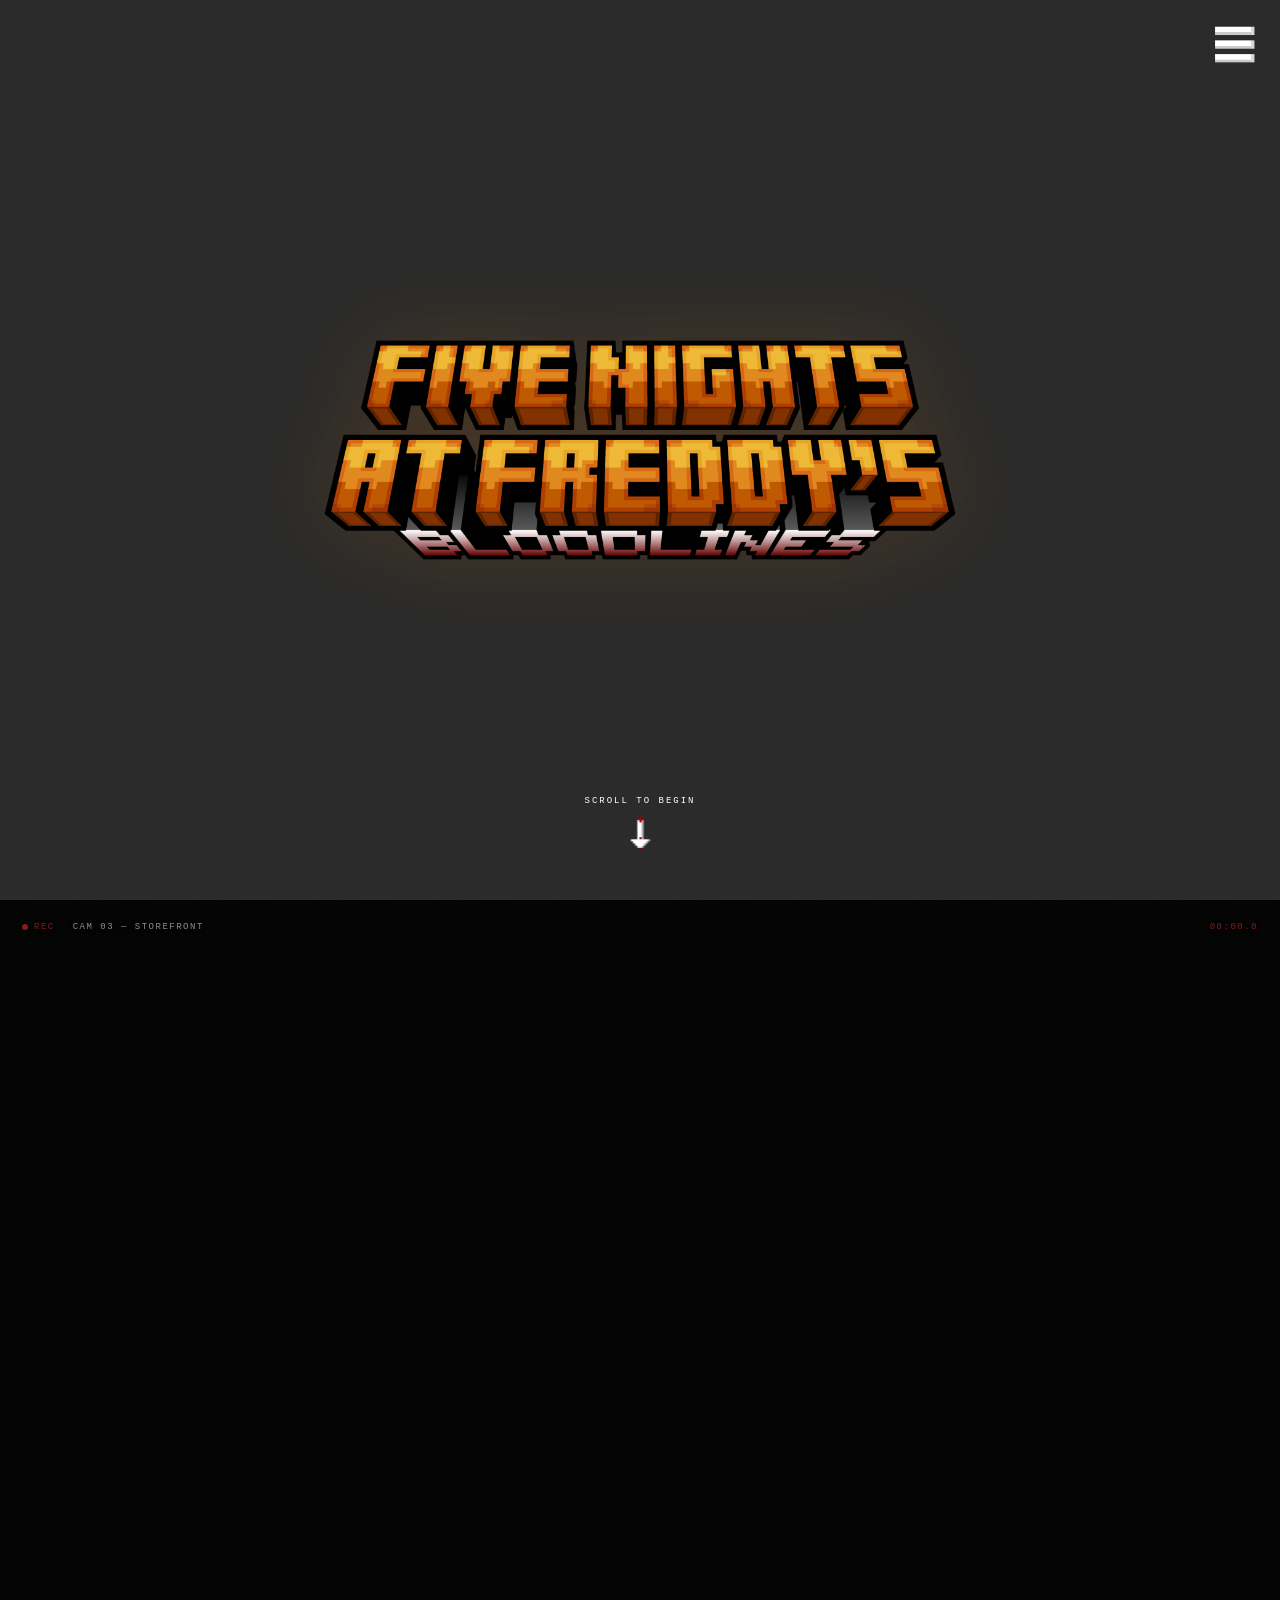
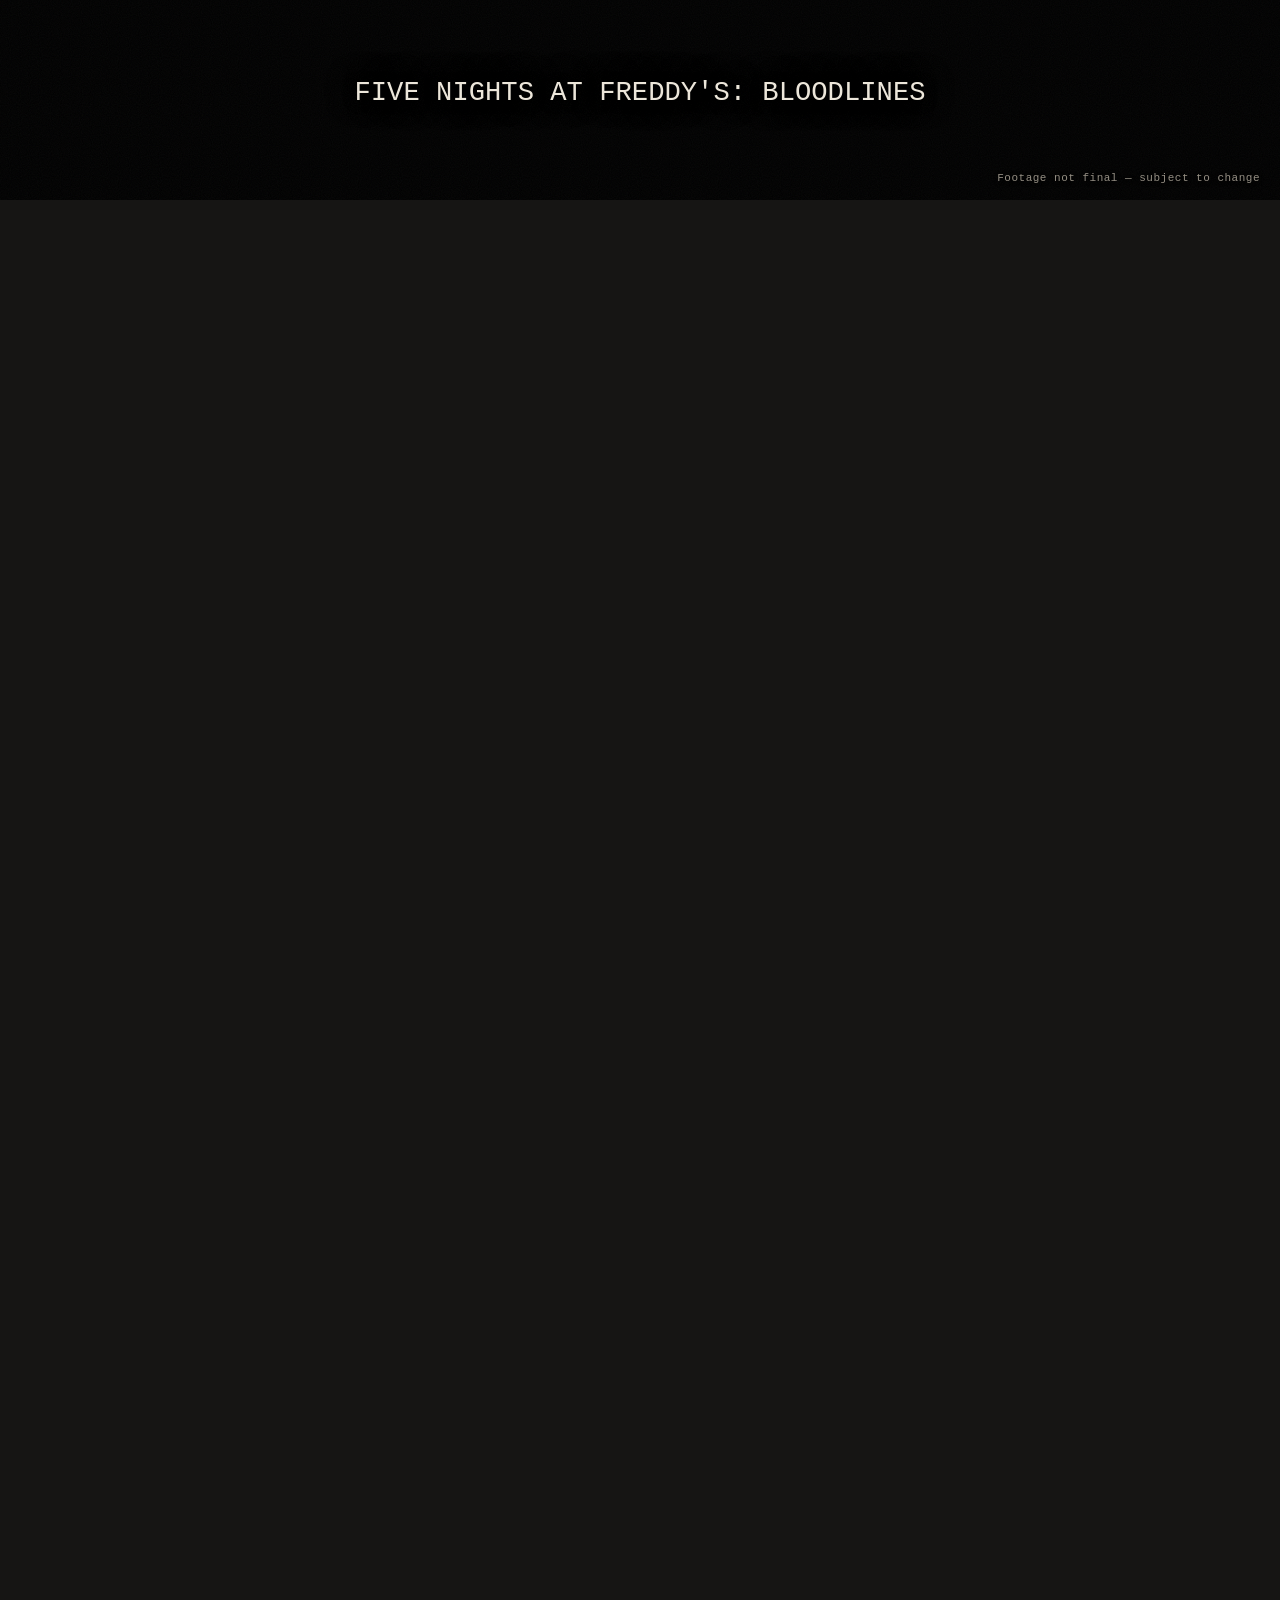
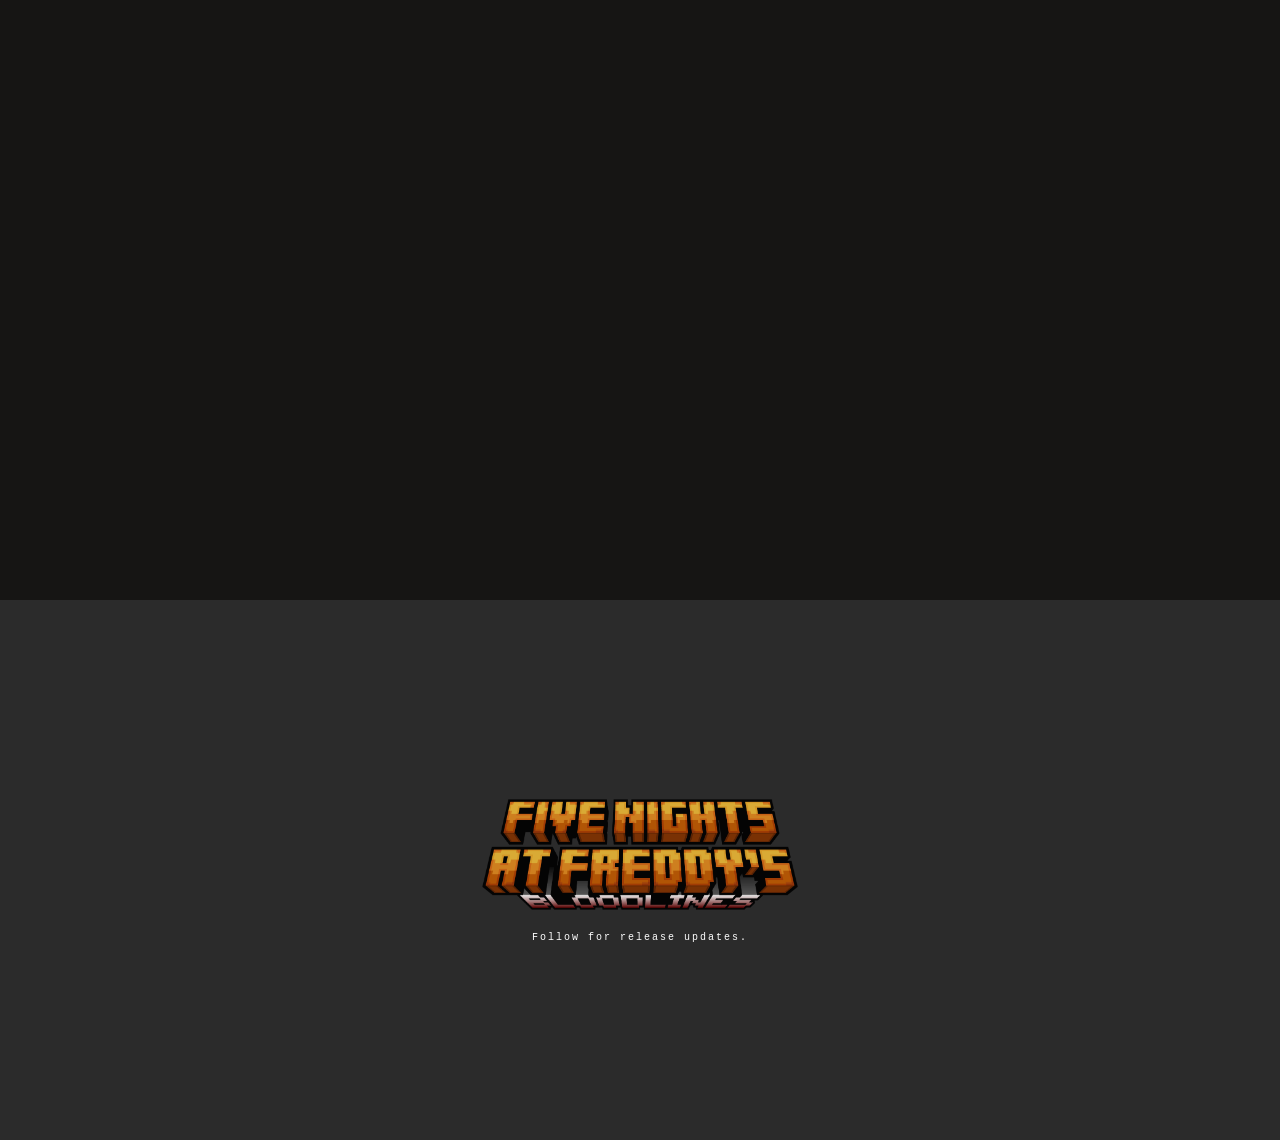
==== commit 5aa66fc1: "Update index.html" ====
--- a/index.html
+++ b/index.html
@@ -79,11 +79,6 @@
     <p class="outro-tag">Follow for release updates.</p>
   </section>
 
-  <!-- TEMP: remove once the iOS video bug is fixed -->
-  <!--div class="ios-warning-banner" role="alert">
-    BUG FOR iOS DEVICES: videos will not load — use a computer.
-</div-->
-
 <script src="script.js"></script>
 </body>
 </html>
